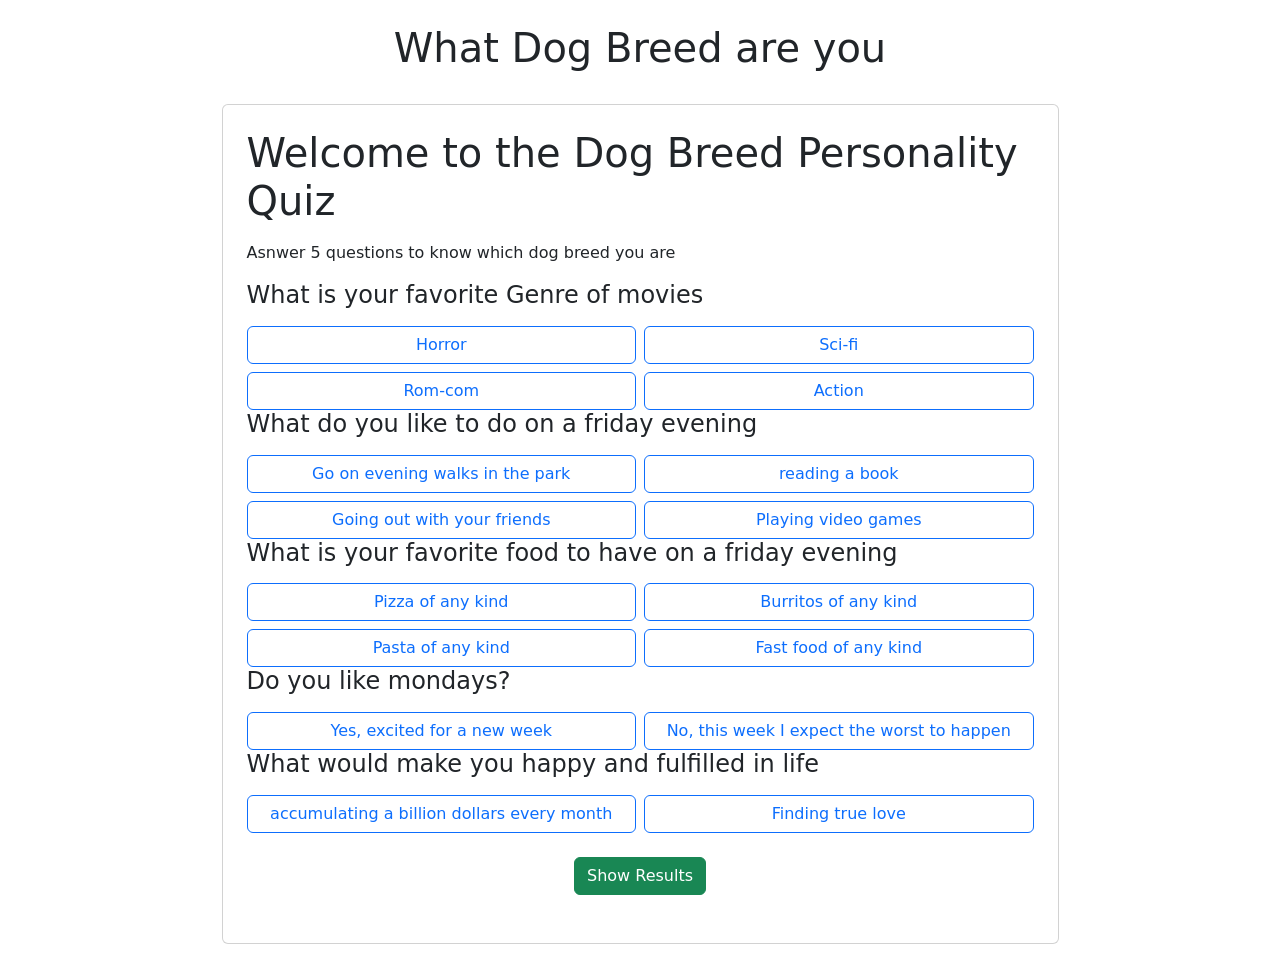
==== index.html @ 8c88a5fa "Initial commit" ====
<!DOCTYPE html>
<html lang="en">
<head>
    <meta charset="utf-8">
    <meta name="viewport" content="width=device-width, initial-scale=1">
    <title>What Dog Breed are you</title>
    <link rel="icon" type="image/x-icon" href="/img/ideas.png">
    <link href="https://cdn.jsdelivr.net/npm/bootstrap@5.3.5/dist/css/bootstrap.min.css" rel="stylesheet" integrity="sha384-SgOJa3DmI69IUzQ2PVdRZhwQ+dy64/BUtbMJw1MZ8t5HZApcHrRKUc4W0kG879m7" crossorigin="anonymous">
    <link rel="stylesheet" href ="./css/style.css">
</head>
<body>
    <h1 class="text-center mt-4">What Dog Breed are you</h1>
    
    <!-- Start quiz element -->
    <div class="container d-flex justify-content-center" id="question-1">
      <div class="card my-4 p-4 " style="width: 75%;" > 
          <h1 class="mb-3" id="page-title">Welcome to the Dog Breed Personality Quiz</h1>
        <p id="dogbreed-instructions">Asnwer 5 questions to know which dog breed you are</p>

        <h4 class=" mb-3"> What is your favorite Genre of movies </h4>
        <div id="question-1" class=" question-block row g-2">
          <div class="col-6">
            <button class="btn btn-outline-primary w-100 answer-btn" data-answer="A"> Horror</button>
          </div>
          <div class="col-6">
            <button class="btn btn-outline-primary w-100 answer-btn" data-answer="B">Sci-fi</button>
          </div>
          <div class="col-6">
            <button class="btn btn-outline-primary w-100 answer-btn" data-answer="C">Rom-com</button>
          </div>
          <div class="col-6">
            <button class="btn btn-outline-primary w-100 answer-btn" data-answer="D"> Action</button>
          </div>
        </div>

         <h4 class=" mb-3"> What do you like to do on a friday evening  </h4>
<div id=" question-2" class=" question-block row g-2">
          <div class="col-6">
            <button class="btn btn-outline-primary w-100 answer-btn" data-answer="A"> Go on evening walks in the park</button>
          </div>
          <div class="col-6">
            <button class="btn btn-outline-primary w-100 answer-btn" data-answer="B"> reading a book </button>
          </div>
          <div class="col-6">
            <button class="btn btn-outline-primary w-100 answer-btn" data-answer="C"> Going out with your friends</button>
          </div>
          <div class="col-6">
            <button class="btn btn-outline-primary w-100 answer-btn" data-answer="D"> Playing video games </button>
          </div>
        </div>
          <h4 class=" mb-3"> What is your favorite food to have on a friday evening  </h4>
<div id="question-3"  class=" question-block row g-2">
          <div class="col-6">
            <button class="btn btn-outline-primary w-100 answer-btn" data-answer="A"> Pizza of any kind</button>
          </div>
          <div class="col-6">
            <button class="btn btn-outline-primary w-100 answer-btn" data-answer="B"> Burritos of any kind</button>
          </div>
          <div class="col-6">
            <button class="btn btn-outline-primary w-100 answer-btn" data-answer="C">Pasta of any kind</button>
          </div>
          <div class="col-6">
            <button class="btn btn-outline-primary w-100 answer-btn" data-answer="D"> Fast food of any kind</button>
          </div>
          </div>
            <h4 class="mb-3"> Do you like mondays? </h4>
<div  id="question-4"  class=" question-block row g-2">
          <div class="col-6">
            <button class="btn btn-outline-primary w-100 answer-btn" data-answer="A"> Yes, excited for a new week</button>
          </div>
          <div class="col-6">
            <button class="btn btn-outline-primary w-100 answer-btn" data-answer="B"> No, this week I expect the worst to happen</button>
          </div>
          </div>
            <h4 class="mb-3"> What would make you happy and fulfilled in life</h4>
<div id="question-5" class=" question-block row g-2">
          <div class="col-6">
            <button class="btn btn-outline-primary w-100 answer-btn" data-answer="A"> accumulating a billion dollars every month </button>
          </div>
          <div class="col-6">
            <button class="btn btn-outline-primary w-100 answer-btn" data-answer="B">Finding true love</button>
          </div>
          </div>
      
    
    
    
    <!-- End quiz element -->

    <!-- Add more quiz elements here -->



    <div class="container d-flex justify-content-center">
      <button id="show-result" class="btn btn-success my-4">Show Results</button>
    </div>    
    <!-- Output the result here -->
    <div class="container d-flex justify-content-center">
      <div id="result-container" class="card p-4 mb-4" style="width: 75%; display: none;">
        <h3>Your Result:</h3>
        <p id="result-text"></p>
      </div>
    </div>
    
    <!-- Connect to your script file here -->
     <script src = "./js/script.js"></script>
</body>
</html>
---- css/style.css ----
.selected {
    background-color: #007bff;
    color: white;
    border-color: #007bff;
}
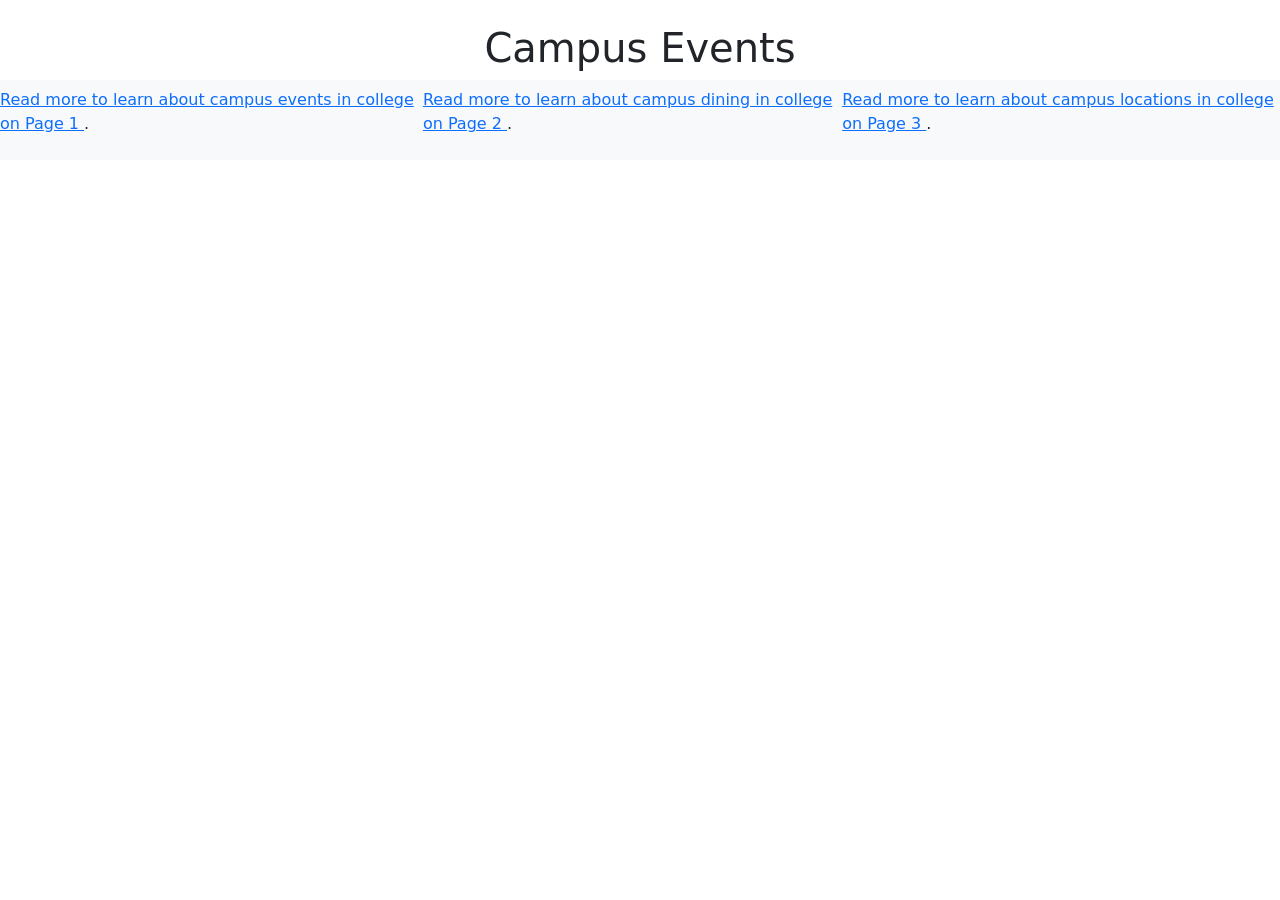
==== commit a273619d: "I used the personality quiz repository but I added 2 more additional pages and created navigational " ====
--- a/index.html
+++ b/index.html
@@ -3,104 +3,24 @@
 <head>
     <meta charset="utf-8">
     <meta name="viewport" content="width=device-width, initial-scale=1">
-    <title>What Dog Breed are you</title>
-    <link rel="icon" type="image/x-icon" href="/img/ideas.png">
-    <link href="https://cdn.jsdelivr.net/npm/bootstrap@5.3.5/dist/css/bootstrap.min.css" rel="stylesheet" integrity="sha384-SgOJa3DmI69IUzQ2PVdRZhwQ+dy64/BUtbMJw1MZ8t5HZApcHrRKUc4W0kG879m7" crossorigin="anonymous">
+    <title>Campus Life Super App</title>
+     <link href="https://cdn.jsdelivr.net/npm/bootstrap@5.3.5/dist/css/bootstrap.min.css" rel="stylesheet" integrity="sha384-SgOJa3DmI69IUzQ2PVdRZhwQ+dy64/BUtbMJw1MZ8t5HZApcHrRKUc4W0kG879m7" crossorigin="anonymous">
     <link rel="stylesheet" href ="./css/style.css">
 </head>
 <body>
-    <h1 class="text-center mt-4">What Dog Breed are you</h1>
+    <h1 class="text-center mt-4">Campus Events </h1>
+    <nav class="navbar navbar-expand-lg navbar-light bg-light">
+  <p><a href="index.html">Read more to learn about campus events in college on Page 1 </a>.</p> 
+  
+  
+
+   <p><a href="page2.html">Read more to learn about campus dining in college on Page 2 </a>.</p> 
+ 
+
     
-    <!-- Start quiz element -->
-    <div class="container d-flex justify-content-center" id="question-1">
-      <div class="card my-4 p-4 " style="width: 75%;" > 
-          <h1 class="mb-3" id="page-title">Welcome to the Dog Breed Personality Quiz</h1>
-        <p id="dogbreed-instructions">Asnwer 5 questions to know which dog breed you are</p>
-
-        <h4 class=" mb-3"> What is your favorite Genre of movies </h4>
-        <div id="question-1" class=" question-block row g-2">
-          <div class="col-6">
-            <button class="btn btn-outline-primary w-100 answer-btn" data-answer="A"> Horror</button>
-          </div>
-          <div class="col-6">
-            <button class="btn btn-outline-primary w-100 answer-btn" data-answer="B">Sci-fi</button>
-          </div>
-          <div class="col-6">
-            <button class="btn btn-outline-primary w-100 answer-btn" data-answer="C">Rom-com</button>
-          </div>
-          <div class="col-6">
-            <button class="btn btn-outline-primary w-100 answer-btn" data-answer="D"> Action</button>
-          </div>
-        </div>
-
-         <h4 class=" mb-3"> What do you like to do on a friday evening  </h4>
-<div id=" question-2" class=" question-block row g-2">
-          <div class="col-6">
-            <button class="btn btn-outline-primary w-100 answer-btn" data-answer="A"> Go on evening walks in the park</button>
-          </div>
-          <div class="col-6">
-            <button class="btn btn-outline-primary w-100 answer-btn" data-answer="B"> reading a book </button>
-          </div>
-          <div class="col-6">
-            <button class="btn btn-outline-primary w-100 answer-btn" data-answer="C"> Going out with your friends</button>
-          </div>
-          <div class="col-6">
-            <button class="btn btn-outline-primary w-100 answer-btn" data-answer="D"> Playing video games </button>
-          </div>
-        </div>
-          <h4 class=" mb-3"> What is your favorite food to have on a friday evening  </h4>
-<div id="question-3"  class=" question-block row g-2">
-          <div class="col-6">
-            <button class="btn btn-outline-primary w-100 answer-btn" data-answer="A"> Pizza of any kind</button>
-          </div>
-          <div class="col-6">
-            <button class="btn btn-outline-primary w-100 answer-btn" data-answer="B"> Burritos of any kind</button>
-          </div>
-          <div class="col-6">
-            <button class="btn btn-outline-primary w-100 answer-btn" data-answer="C">Pasta of any kind</button>
-          </div>
-          <div class="col-6">
-            <button class="btn btn-outline-primary w-100 answer-btn" data-answer="D"> Fast food of any kind</button>
-          </div>
-          </div>
-            <h4 class="mb-3"> Do you like mondays? </h4>
-<div  id="question-4"  class=" question-block row g-2">
-          <div class="col-6">
-            <button class="btn btn-outline-primary w-100 answer-btn" data-answer="A"> Yes, excited for a new week</button>
-          </div>
-          <div class="col-6">
-            <button class="btn btn-outline-primary w-100 answer-btn" data-answer="B"> No, this week I expect the worst to happen</button>
-          </div>
-          </div>
-            <h4 class="mb-3"> What would make you happy and fulfilled in life</h4>
-<div id="question-5" class=" question-block row g-2">
-          <div class="col-6">
-            <button class="btn btn-outline-primary w-100 answer-btn" data-answer="A"> accumulating a billion dollars every month </button>
-          </div>
-          <div class="col-6">
-            <button class="btn btn-outline-primary w-100 answer-btn" data-answer="B">Finding true love</button>
-          </div>
-          </div>
-      
-    
-    
-    
-    <!-- End quiz element -->
-
-    <!-- Add more quiz elements here -->
-
-
-
-    <div class="container d-flex justify-content-center">
-      <button id="show-result" class="btn btn-success my-4">Show Results</button>
-    </div>    
-    <!-- Output the result here -->
-    <div class="container d-flex justify-content-center">
-      <div id="result-container" class="card p-4 mb-4" style="width: 75%; display: none;">
-        <h3>Your Result:</h3>
-        <p id="result-text"></p>
-      </div>
-    </div>
+   <p><a href="page3.html">Read more to learn about campus locations in college on Page 3 </a>.</p> 
+  
+  </nav>
     
     <!-- Connect to your script file here -->
      <script src = "./js/script.js"></script>
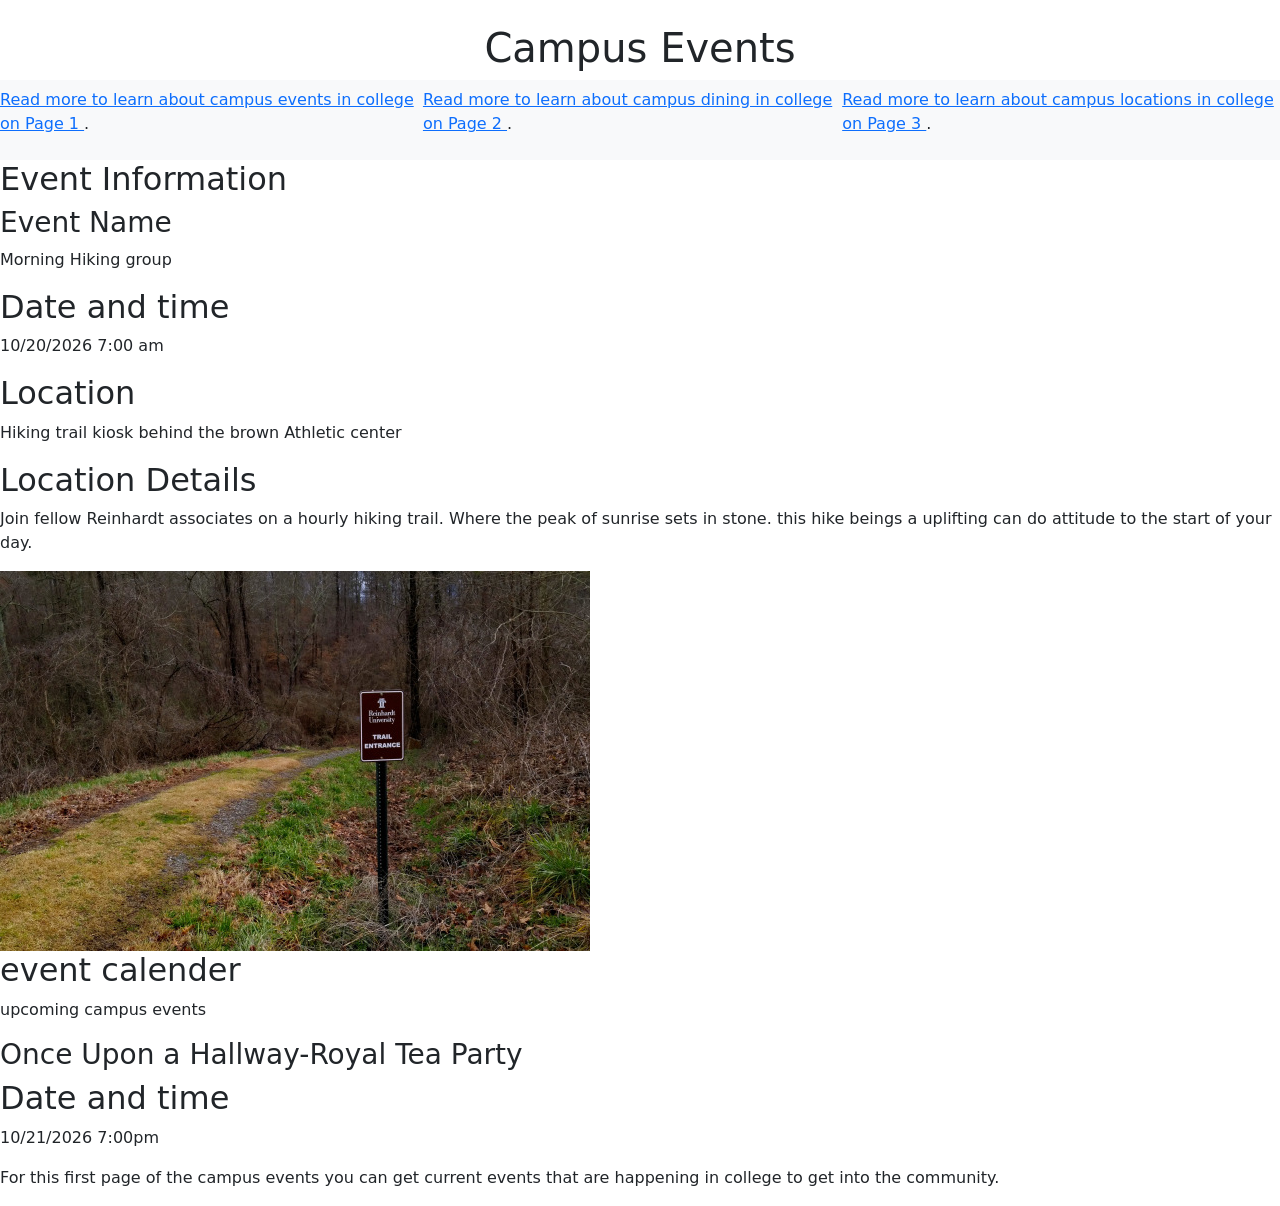
==== commit d8c42076: "For the first page I created event information and event names along with date and time. Their are a" ====
--- a/index.html
+++ b/index.html
@@ -21,7 +21,27 @@
    <p><a href="page3.html">Read more to learn about campus locations in college on Page 3 </a>.</p> 
   
   </nav>
-    
+    <H2>Event Information </H2>
+    <h3> Event Name</h3>
+      <p> Morning Hiking group </p>
+    <H2> Date and time</H2>
+    <p> 10/20/2026  7:00 am</p>
+
+    <H2> Location</H2>
+        <p> Hiking trail kiosk behind the brown Athletic center </p>
+        <H2> Location Details </H2>
+        <p> Join fellow Reinhardt associates on a hourly hiking trail. Where the peak of sunrise sets in stone. 
+          this hike beings a uplifting can do attitude to the start of your day. </p>
+            <img src="img/image.png" alt="campus hiking trail" 
+  />
+  <h2> event calender</h2> 
+  <p> upcoming campus events </p>
+  <h3> Once Upon a Hallway-Royal Tea Party</h3
+> <h2> Date and time</h2>
+<p> 10/21/2026 7:00pm</p>
+<Footer> <p>For this first page of the campus events you can get current events that are happening in college to get into the community.</p>
+</Footer>
+
     <!-- Connect to your script file here -->
      <script src = "./js/script.js"></script>
 </body>
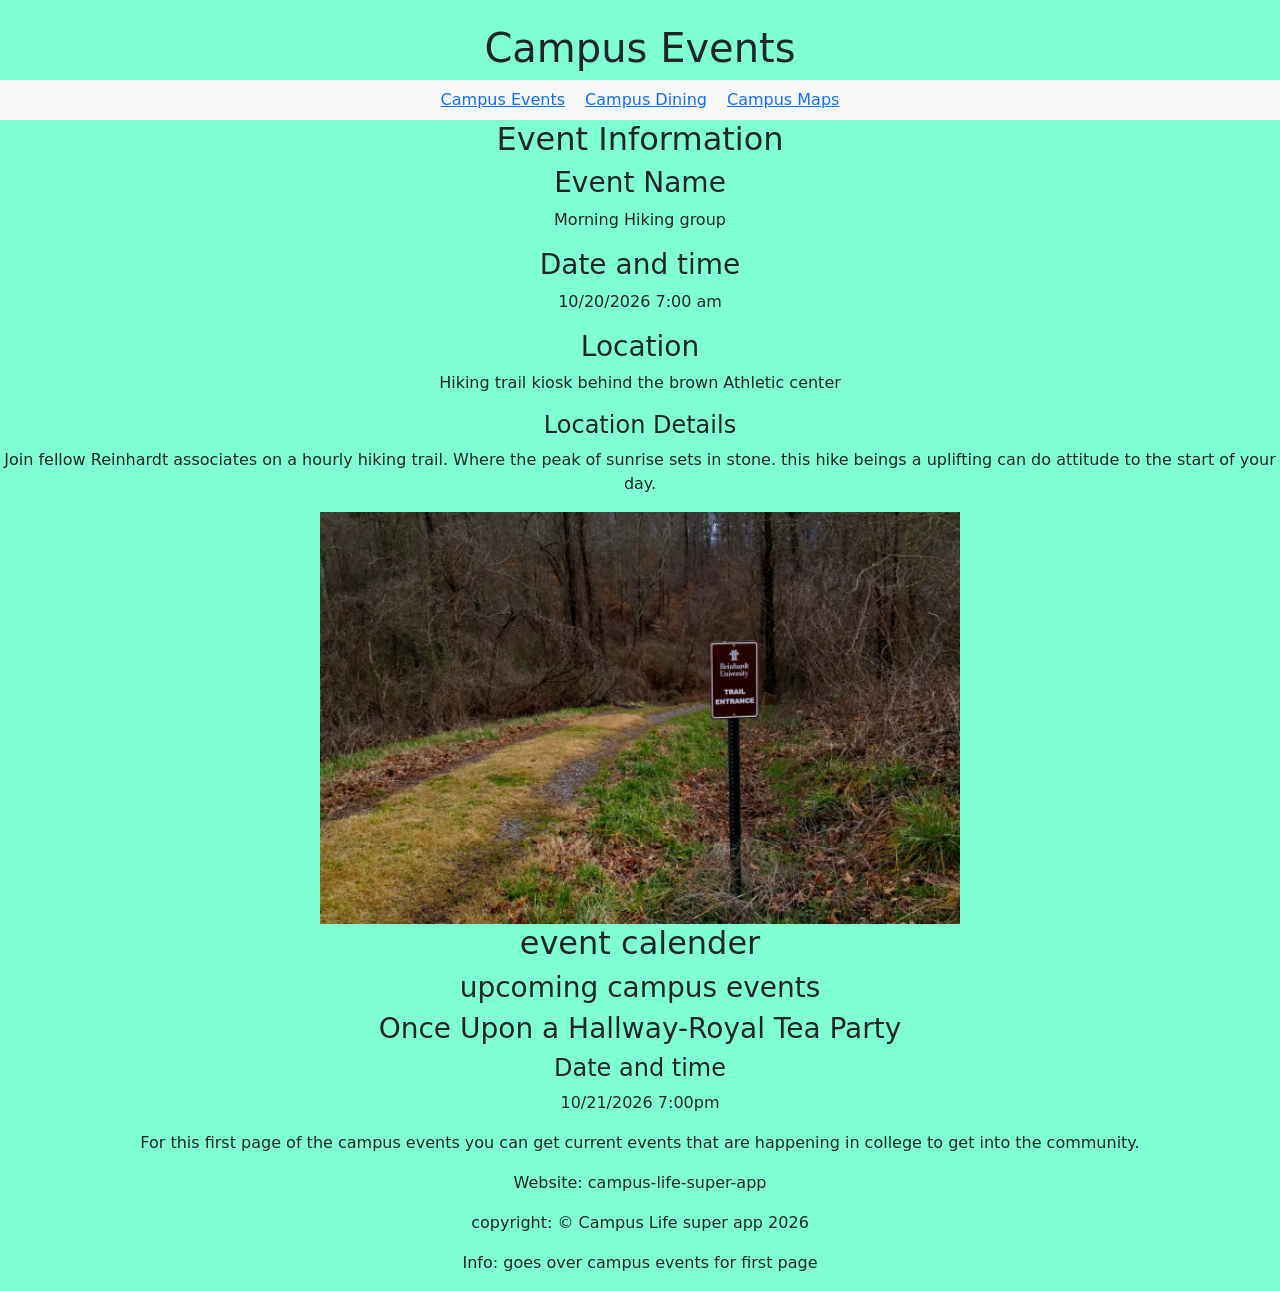
==== commit 5e110fa2: "For the index.html pages their are navigation links to access different pages of the website, images" ====
--- a/index.html
+++ b/index.html
@@ -10,39 +10,44 @@
 <body>
     <h1 class="text-center mt-4">Campus Events </h1>
     <nav class="navbar navbar-expand-lg navbar-light bg-light">
-  <p><a href="index.html">Read more to learn about campus events in college on Page 1 </a>.</p> 
+  <a href="index.html">Campus Events </a>
   
   
 
-   <p><a href="page2.html">Read more to learn about campus dining in college on Page 2 </a>.</p> 
+   <a href="page2.html">Campus Dining </a> 
  
 
     
-   <p><a href="page3.html">Read more to learn about campus locations in college on Page 3 </a>.</p> 
+   <a href="page3.html">Campus Maps </a> 
   
   </nav>
     <H2>Event Information </H2>
     <h3> Event Name</h3>
       <p> Morning Hiking group </p>
-    <H2> Date and time</H2>
+    <h3> Date and time</H3>
     <p> 10/20/2026  7:00 am</p>
 
-    <H2> Location</H2>
+    <H3> Location</H3>
         <p> Hiking trail kiosk behind the brown Athletic center </p>
-        <H2> Location Details </H2>
+        <h4> Location Details </H4>
         <p> Join fellow Reinhardt associates on a hourly hiking trail. Where the peak of sunrise sets in stone. 
           this hike beings a uplifting can do attitude to the start of your day. </p>
             <img src="img/image.png" alt="campus hiking trail" 
   />
   <h2> event calender</h2> 
-  <p> upcoming campus events </p>
-  <h3> Once Upon a Hallway-Royal Tea Party</h3
-> <h2> Date and time</h2>
+  <h3> upcoming campus events </h3>
+  <h3> Once Upon a Hallway-Royal Tea Party</h3>
+ <h4> Date and time</h4>
 <p> 10/21/2026 7:00pm</p>
 <Footer> <p>For this first page of the campus events you can get current events that are happening in college to get into the community.</p>
 </Footer>
 
-    <!-- Connect to your script file here -->
-     <script src = "./js/script.js"></script>
+   
+   
 </body>
 </html>
+
+<footer> <p>Website: campus-life-super-app </P>
+         <P>copyright: &copy; Campus Life super app 2026</P>
+        <p> Info: goes over campus events for first page</p>
+</footer>
--- a/css/style.css
+++ b/css/style.css
@@ -1,6 +1,17 @@
-.selected {
-    background-color: #007bff;
-    color: white;
-    border-color: #007bff;
+body{background-color: aquamarine;}
+
+img {
+  width: 50%;
+  margin: auto;
+ 
 }
-  +
+body{text-align: center;}
+ .navbar{display: flex; flex-direction: row; gap: 20px; justify-content: center;}
+ 
+ .p{max-width: 90%; 
+margin:auto}
+
+@media screen  and ( max-width: 600px)
+{
+.p{max-width: 600px} }
